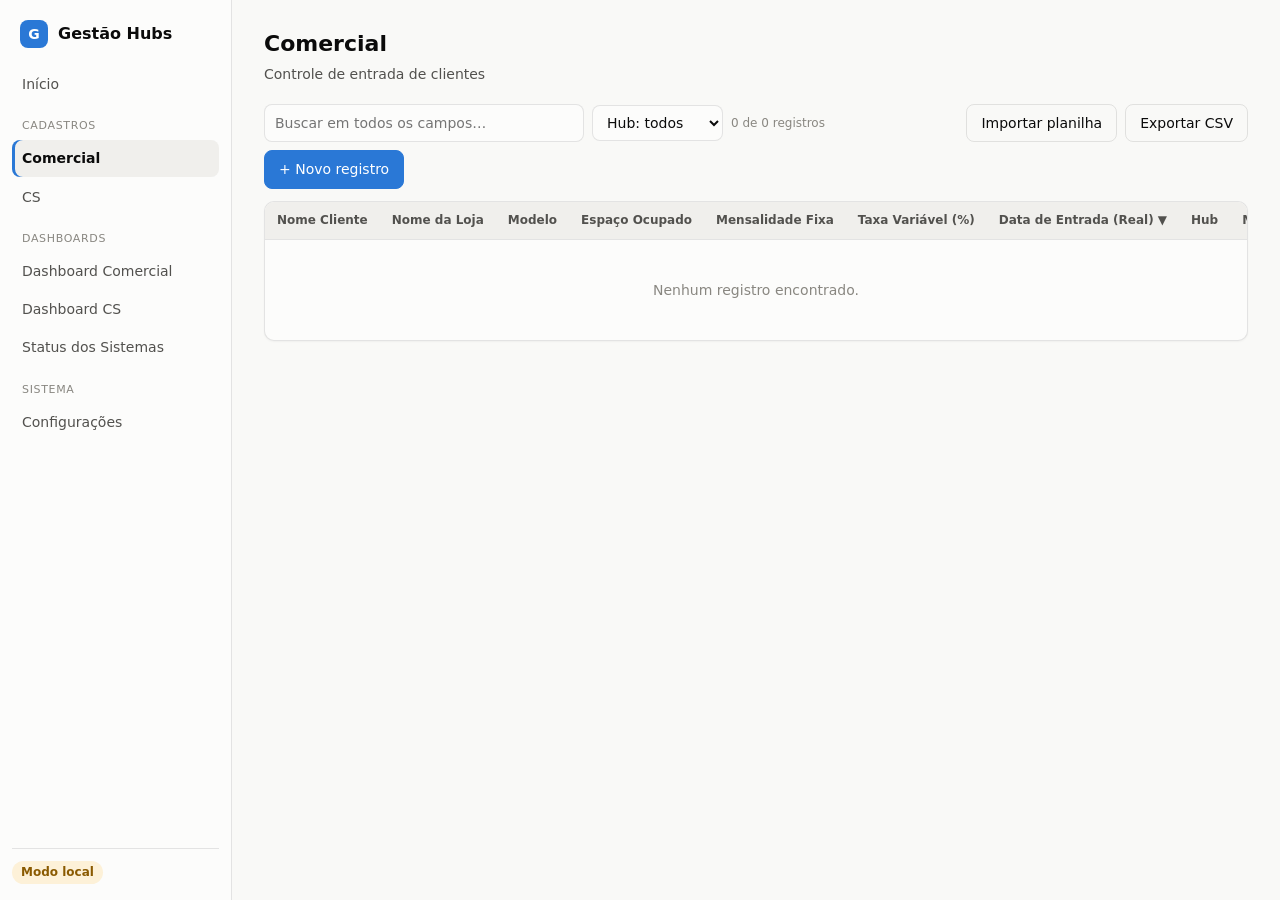
==== comercial.html @ 753dce30 "Add files via upload" ====
<!doctype html>
<html lang="pt-BR">
<head>
  <meta charset="utf-8">
  <meta name="viewport" content="width=device-width, initial-scale=1">
  <title>Comercial · Gestão Hubs</title>
  <link rel="icon" href="data:image/svg+xml,<svg xmlns='http://www.w3.org/2000/svg' viewBox='0 0 32 32'><rect width='32' height='32' rx='8' fill='%232a78d6'/><text x='16' y='22' font-size='17' font-family='sans-serif' font-weight='700' fill='white' text-anchor='middle'>G</text></svg>">
  <link rel="stylesheet" href="style.css">
</head>
<body data-page="comercial">
  <main class="content">
    <header class="page-head">
      <div><h1>Comercial</h1><p>Controle de entrada de clientes</p></div>
    </header>
    <div id="crud"></div>
  </main>
  <script src="config.js"></script>
  <script src="store.js"></script>
  <script src="common.js"></script>
  <script src="schemas.js"></script>
  <script src="crud.js"></script>
  <script>
    CrudPage({ el: '#crud', table: 'comercial', fields: COMERCIAL_FIELDS, filterKey: 'hub', sortKey: 'data_entrada_real' });
  </script>
</body>
</html>
---- style.css ----
:root {
  color-scheme: light;
  --bg: #f9f9f7;
  --surface: #fcfcfb;
  --surface-2: #f0efec;
  --border: rgba(11, 11, 11, .10);
  --grid: #e1e0d9;
  --axis: #c3c2b7;
  --text: #0b0b0b;
  --text-2: #52514e;
  --muted: #898781;
  --primary: #2a78d6;
  --primary-ink: #fff;
  --series-1: #2a78d6;
  --series-2: #eb6834;
  --series-3: #1baf7a;
  --series-4: #eda100;
  --good: #0ca30c;
  --good-text: #006300;
  --good-bg: #e4f4e4;
  --warning: #fab219;
  --warning-text: #8a5a00;
  --warning-bg: #fdf1d8;
  --critical: #d03b3b;
  --critical-text: #b42c2c;
  --critical-bg: #fbe6e6;
  --radius: 10px;
  --shadow: 0 1px 2px rgba(0, 0, 0, .04);
  font-family: system-ui, -apple-system, "Segoe UI", sans-serif;
}
@media (prefers-color-scheme: dark) {
  :root:not([data-theme="light"]) {
    color-scheme: dark;
    --bg: #0d0d0d;
    --surface: #1a1a19;
    --surface-2: #232321;
    --border: rgba(255, 255, 255, .10);
    --grid: #2c2c2a;
    --axis: #383835;
    --text: #ffffff;
    --text-2: #c3c2b7;
    --primary: #3987e5;
    --series-1: #3987e5;
    --series-2: #d95926;
    --series-3: #199e70;
    --series-4: #c98500;
    --good-text: #0ca30c;
    --good-bg: #13301a;
    --warning-text: #fab219;
    --warning-bg: #3a2e10;
    --critical-text: #f07070;
    --critical-bg: #3a1717;
  }
}
:root[data-theme="dark"] {
  color-scheme: dark;
  --bg: #0d0d0d; --surface: #1a1a19; --surface-2: #232321; --border: rgba(255, 255, 255, .10);
  --grid: #2c2c2a; --axis: #383835; --text: #ffffff; --text-2: #c3c2b7; --primary: #3987e5;
  --series-1: #3987e5; --series-2: #d95926; --series-3: #199e70; --series-4: #c98500;
  --good-text: #0ca30c; --good-bg: #13301a; --warning-text: #fab219; --warning-bg: #3a2e10;
  --critical-text: #f07070; --critical-bg: #3a1717;
}

* { box-sizing: border-box; }
html, body { margin: 0; }
body {
  background: var(--bg);
  color: var(--text);
  font-size: 14px;
  line-height: 1.45;
  padding-left: 232px;
}
a { color: var(--primary); }
h1 { font-size: 22px; margin: 0; }
h2 { font-size: 16px; margin: 0; }
h3 { font-size: 14px; margin: 0 0 12px; color: var(--text-2); font-weight: 600; }
.muted { color: var(--muted); }
.small { font-size: 12px; }
.mono { font-family: ui-monospace, Menlo, monospace; font-size: 12px; }
.hidden { display: none !important; }
.spacer { flex: 1; }
.row { display: flex; gap: 8px; align-items: center; flex-wrap: wrap; margin: 10px 0; }

/* ---------- layout ---------- */
.sidebar {
  position: fixed; inset: 0 auto 0 0; width: 232px;
  background: var(--surface); border-right: 1px solid var(--border);
  display: flex; flex-direction: column; padding: 16px 12px; z-index: 20;
}
.brand { display: flex; align-items: center; gap: 10px; font-weight: 700; font-size: 16px; padding: 4px 8px 18px; }
.brand-mark {
  width: 28px; height: 28px; border-radius: 8px; background: var(--primary); color: var(--primary-ink);
  display: grid; place-items: center; font-size: 14px;
}
.sidebar nav { display: flex; flex-direction: column; gap: 2px; flex: 1; overflow: auto; }
.nav-group { font-size: 11px; text-transform: uppercase; letter-spacing: .06em; color: var(--muted); padding: 14px 10px 4px; }
.sidebar nav a { color: var(--text-2); text-decoration: none; padding: 8px 10px; border-radius: 8px; }
.sidebar nav a:hover { background: var(--surface-2); color: var(--text); }
.sidebar nav a.active { background: var(--surface-2); color: var(--text); font-weight: 600; box-shadow: inset 3px 0 0 var(--primary); }
.side-foot { border-top: 1px solid var(--border); padding-top: 12px; display: flex; flex-direction: column; gap: 8px; align-items: flex-start; }
.topbar { display: none; }

main.content { padding: 28px 32px 48px; max-width: 1400px; }
.page-head { display: flex; align-items: flex-end; gap: 16px; flex-wrap: wrap; margin-bottom: 20px; }
.page-head p { margin: 4px 0 0; color: var(--text-2); }

@media (max-width: 860px) {
  body { padding-left: 0; }
  .topbar {
    display: flex; align-items: center; gap: 10px; position: sticky; top: 0; z-index: 15;
    background: var(--surface); border-bottom: 1px solid var(--border); padding: 8px 16px; font-weight: 700;
  }
  .sidebar { transform: translateX(-100%); transition: transform .2s; box-shadow: 0 0 30px rgba(0, 0, 0, .2); }
  body.menu-open .sidebar { transform: none; }
  main.content { padding: 20px 16px 40px; }
}

/* ---------- componentes ---------- */
.card { background: var(--surface); border: 1px solid var(--border); border-radius: var(--radius); box-shadow: var(--shadow); padding: 16px; }
.btn {
  border: 1px solid var(--border); background: var(--surface); color: var(--text);
  padding: 8px 14px; border-radius: 8px; font: inherit; font-weight: 500; cursor: pointer; white-space: nowrap;
}
.btn:hover { background: var(--surface-2); }
.btn:disabled { opacity: .6; cursor: wait; }
.btn.primary { background: var(--primary); border-color: var(--primary); color: var(--primary-ink); }
.btn.primary:hover { filter: brightness(1.08); }
.btn.ghost { background: transparent; }
.btn.danger { color: var(--critical-text); }
.btn.small { padding: 4px 10px; font-size: 12px; }
.btn.left { margin-right: auto; }
.icon-btn { border: 0; background: none; color: inherit; font-size: 20px; cursor: pointer; padding: 2px 8px; border-radius: 6px; }
.icon-btn:hover { background: var(--surface-2); }

.input {
  width: 100%; border: 1px solid var(--border); background: var(--surface); color: var(--text);
  border-radius: 8px; padding: 8px 10px; font: inherit;
}
.input:focus { outline: 2px solid var(--primary); outline-offset: -1px; }
.input[readonly] { background: var(--surface-2); color: var(--text-2); }
textarea.input { resize: vertical; }

.badge { display: inline-flex; align-items: center; gap: 6px; font-size: 12px; font-weight: 600; padding: 3px 9px; border-radius: 99px; }
.badge.warn { background: var(--warning-bg); color: var(--warning-text); }
.badge.ok { background: var(--good-bg); color: var(--good-text); }
.badge.down { background: var(--critical-bg); color: var(--critical-text); }
.badge.neutral { background: var(--surface-2); color: var(--text-2); }

/* ---------- toolbar / tabela ---------- */
.toolbar { display: flex; gap: 8px; align-items: center; flex-wrap: wrap; margin-bottom: 12px; }
.toolbar .search { max-width: 320px; }
.toolbar .filter { width: auto; }
.table-card { padding: 0; overflow: hidden; }
.table-wrap { overflow-x: auto; }
table.data { width: 100%; border-collapse: collapse; }
table.data th, table.data td { padding: 10px 12px; text-align: left; border-bottom: 1px solid var(--border); white-space: nowrap; }
table.data th { font-size: 12px; color: var(--text-2); font-weight: 600; background: var(--surface-2); cursor: pointer; user-select: none; position: sticky; top: 0; }
table.data td.num, table.data th.num { text-align: right; font-variant-numeric: tabular-nums; }
table.data tbody tr { cursor: pointer; }
table.data tbody tr:hover { background: var(--surface-2); }
table.data tbody tr:last-child td { border-bottom: 0; }
table.static tbody tr { cursor: default; }
.empty { padding: 40px; text-align: center; color: var(--muted); }

/* ---------- modal / formulário ---------- */
dialog.modal {
  border: 1px solid var(--border); border-radius: 14px; padding: 0; width: min(560px, calc(100vw - 32px));
  background: var(--surface); color: var(--text); box-shadow: 0 20px 60px rgba(0, 0, 0, .25);
}
dialog.modal.wide { width: min(920px, calc(100vw - 32px)); }
dialog::backdrop { background: rgba(0, 0, 0, .4); }
.modal-head, .modal-foot { display: flex; align-items: center; gap: 8px; padding: 14px 20px; }
.modal-head { justify-content: space-between; border-bottom: 1px solid var(--border); }
.modal-foot { justify-content: flex-end; border-top: 1px solid var(--border); }
.modal-body { padding: 20px; max-height: calc(100vh - 200px); overflow: auto; }
.modal-body p:first-child { margin-top: 0; }
.form-grid { display: grid; grid-template-columns: repeat(auto-fill, minmax(240px, 1fr)); gap: 14px 16px; }
.field { display: flex; flex-direction: column; gap: 5px; font-size: 13px; }
.field > span { font-weight: 600; color: var(--text-2); }
.field.wide { grid-column: 1 / -1; }
.affix { display: flex; align-items: center; border: 1px solid var(--border); border-radius: 8px; background: var(--surface); }
.affix:focus-within { outline: 2px solid var(--primary); outline-offset: -1px; }
.affix .input { border: 0; outline: none; }
.affix span { padding: 0 10px; color: var(--muted); font-size: 12px; }

#toasts { position: fixed; bottom: 16px; right: 16px; display: flex; flex-direction: column; gap: 8px; z-index: 1000; }
.toast { background: var(--text); color: var(--bg); padding: 10px 14px; border-radius: 8px; max-width: 380px; box-shadow: 0 6px 20px rgba(0, 0, 0, .2); }
.toast.error { background: var(--critical); color: #fff; }
.toast.ok { background: var(--good-text); color: #fff; }

/* ---------- dashboards ---------- */
.filters { display: flex; gap: 8px; flex-wrap: wrap; align-items: center; margin-bottom: 16px; }
.filters .input { width: auto; }
.kpis { display: grid; grid-template-columns: repeat(auto-fill, minmax(200px, 1fr)); gap: 12px; margin-bottom: 16px; }
.kpi .label { font-size: 12px; color: var(--text-2); }
.kpi .value { font-size: 26px; font-weight: 700; margin-top: 4px; }
.kpi .sub { font-size: 12px; color: var(--muted); margin-top: 2px; }
.charts { display: grid; grid-template-columns: repeat(auto-fit, minmax(420px, 1fr)); gap: 12px; margin-bottom: 16px; }
.chart-box { position: relative; height: 260px; }
@media (max-width: 520px) { .charts { grid-template-columns: 1fr; } .kpi .value { font-size: 22px; } }

/* ---------- status dos sistemas ---------- */
.overall { display: flex; align-items: center; gap: 12px; padding: 16px 20px; margin-bottom: 16px; font-weight: 600; font-size: 15px; }
.overall.ok { background: var(--good-bg); color: var(--good-text); border-color: transparent; }
.overall.down { background: var(--critical-bg); color: var(--critical-text); border-color: transparent; }
.overall.unknown { background: var(--warning-bg); color: var(--warning-text); border-color: transparent; }
.svc-group { margin: 22px 0 10px; }
.services { display: grid; grid-template-columns: repeat(auto-fill, minmax(260px, 1fr)); gap: 12px; }
.svc { display: flex; flex-direction: column; gap: 10px; border-top: 4px solid var(--axis); }
.svc.ok { border-top-color: var(--good); }
.svc.down { border-top-color: var(--critical); }
.svc.unknown { border-top-color: var(--warning); }
.svc-head { display: flex; justify-content: space-between; align-items: center; gap: 8px; }
.svc-name { font-weight: 700; font-size: 15px; }
.svc-status { font-size: 22px; font-weight: 700; display: flex; align-items: center; gap: 8px; }
.svc.ok .svc-status { color: var(--good-text); }
.svc.down .svc-status { color: var(--critical-text); }
.svc.unknown .svc-status { color: var(--warning-text); }
.svc-meta { font-size: 12px; color: var(--text-2); display: grid; gap: 2px; }
.svc-actions { display: flex; gap: 6px; flex-wrap: wrap; margin-top: auto; }
.dot { width: 10px; height: 10px; border-radius: 50%; background: currentColor; display: inline-block; }
.svc.ok .dot { animation: pulse 2s infinite; }
@keyframes pulse { 0%, 100% { opacity: 1; } 50% { opacity: .35; } }

/* ---------- início / login / config ---------- */
.home-grid { display: grid; grid-template-columns: repeat(auto-fill, minmax(240px, 1fr)); gap: 12px; }
.home-card { text-decoration: none; color: inherit; display: flex; flex-direction: column; gap: 6px; transition: border-color .15s; }
.home-card:hover { border-color: var(--primary); }
.home-card strong { font-size: 15px; }
.home-card .value { font-size: 24px; font-weight: 700; margin-top: 6px; }
.login-wrap { min-height: 100vh; display: grid; place-items: center; padding: 16px; }
body[data-page="login"] { padding-left: 0; }
.login-card { width: min(380px, 100%); display: flex; flex-direction: column; gap: 14px; padding: 28px; }
.settings { display: grid; gap: 16px; max-width: 980px; }
.settings .card h2 { margin-bottom: 4px; }
.settings .card > p { margin-top: 0; color: var(--text-2); }
code { background: var(--surface-2); padding: 1px 5px; border-radius: 4px; font-size: 12px; }
pre { background: var(--surface-2); padding: 12px; border-radius: 8px; overflow: auto; font-size: 12px; }
.kpis > *, .charts > *, .services > *, .home-grid > * { min-width: 0; }
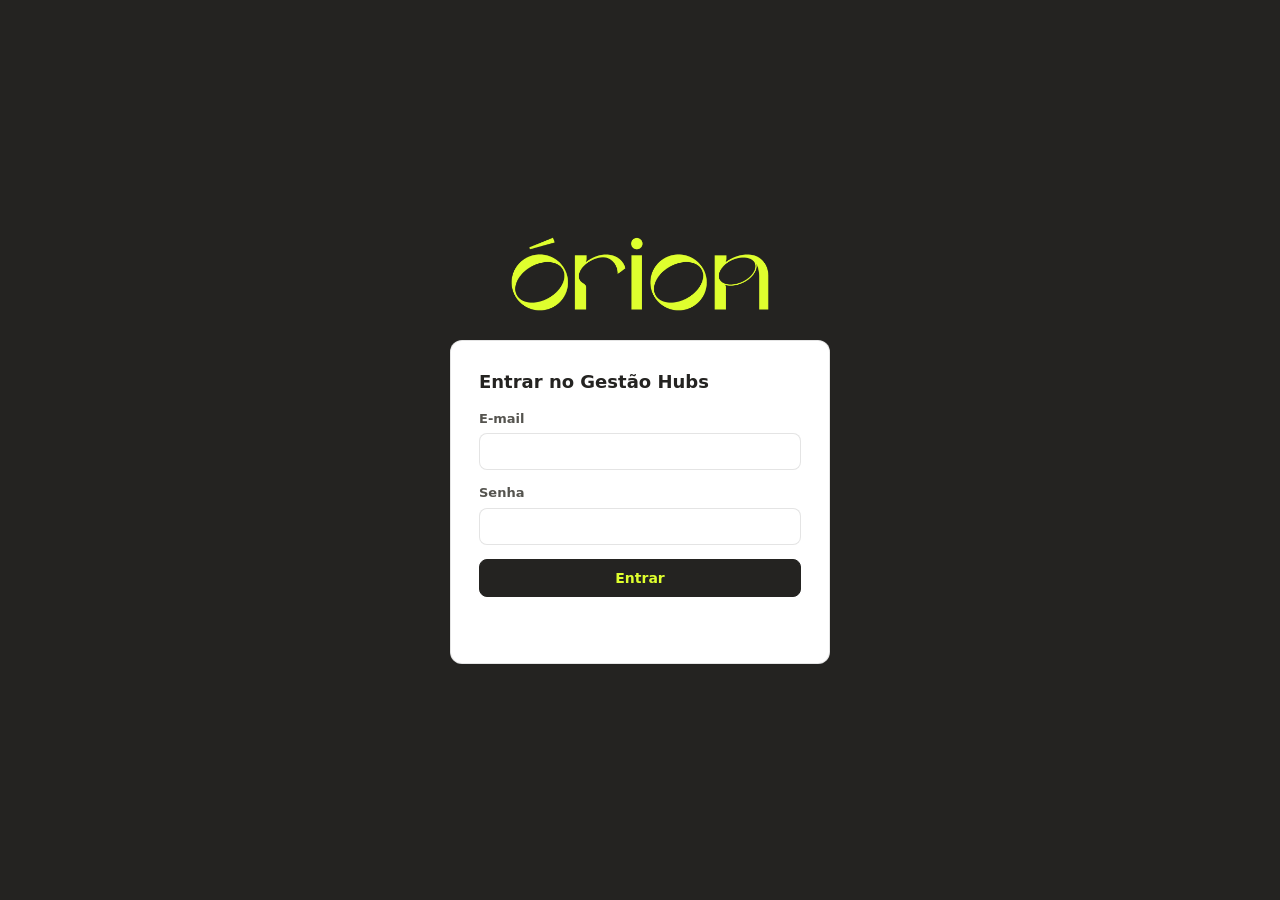
==== commit 8b56a8df: "Visual Órion e novo dashboard CS" ====
--- a/comercial.html
+++ b/comercial.html
@@ -3,8 +3,9 @@
 <head>
   <meta charset="utf-8">
   <meta name="viewport" content="width=device-width, initial-scale=1">
-  <title>Comercial · Gestão Hubs</title>
-  <link rel="icon" href="data:image/svg+xml,<svg xmlns='http://www.w3.org/2000/svg' viewBox='0 0 32 32'><rect width='32' height='32' rx='8' fill='%232a78d6'/><text x='16' y='22' font-size='17' font-family='sans-serif' font-weight='700' fill='white' text-anchor='middle'>G</text></svg>">
+  <meta name="theme-color" content="#242321">
+  <title>Comercial · Órion</title>
+  <link rel="icon" href="data:image/svg+xml,<svg xmlns='http://www.w3.org/2000/svg' viewBox='0 0 32 32'><rect width='32' height='32' rx='8' fill='%23242321'/><ellipse cx='16' cy='19' rx='8' ry='7' fill='none' stroke='%23dfff2e' stroke-width='3.5' transform='rotate(-25 16 19)'/><path d='M12 8 L21 4.5' stroke='%23dfff2e' stroke-width='2.5' stroke-linecap='round'/></svg>">
   <link rel="stylesheet" href="style.css">
 </head>
 <body data-page="comercial">
--- a/style.css
+++ b/style.css
@@ -1,16 +1,22 @@
 :root {
   color-scheme: light;
-  --bg: #f9f9f7;
-  --surface: #fcfcfb;
-  --surface-2: #f0efec;
-  --border: rgba(11, 11, 11, .10);
-  --grid: #e1e0d9;
+  /* cores da marca Órion */
+  --brand-lime: #dfff2e;
+  --brand-dark: #242321;
+
+  --bg: #f5f5f0;
+  --surface: #ffffff;
+  --surface-2: #efefe8;
+  --border: rgba(36, 35, 33, .12);
+  --grid: #e4e4dc;
   --axis: #c3c2b7;
-  --text: #0b0b0b;
-  --text-2: #52514e;
-  --muted: #898781;
-  --primary: #2a78d6;
-  --primary-ink: #fff;
+  --text: #242321;
+  --text-2: #55544f;
+  --muted: #86857e;
+  --primary: #5c6e00;          /* links, foco e destaques (limão escurecido p/ fundo claro) */
+  --btn-bg: var(--brand-dark); /* botão principal: grafite com texto limão */
+  --btn-ink: var(--brand-lime);
+  --chart-brand: #5c6e00;      /* gráficos de uma série */
   --series-1: #2a78d6;
   --series-2: #eb6834;
   --series-3: #1baf7a;
@@ -24,41 +30,34 @@
   --critical: #d03b3b;
   --critical-text: #b42c2c;
   --critical-bg: #fbe6e6;
-  --radius: 10px;
-  --shadow: 0 1px 2px rgba(0, 0, 0, .04);
+  --side-bg: var(--brand-dark);
+  --side-text: #c9c8c0;
+  --side-hover: #2f2e2b;
+  --radius: 12px;
+  --shadow: 0 1px 2px rgba(36, 35, 33, .05);
   font-family: system-ui, -apple-system, "Segoe UI", sans-serif;
 }
 @media (prefers-color-scheme: dark) {
   :root:not([data-theme="light"]) {
     color-scheme: dark;
-    --bg: #0d0d0d;
-    --surface: #1a1a19;
-    --surface-2: #232321;
-    --border: rgba(255, 255, 255, .10);
-    --grid: #2c2c2a;
-    --axis: #383835;
-    --text: #ffffff;
-    --text-2: #c3c2b7;
-    --primary: #3987e5;
-    --series-1: #3987e5;
-    --series-2: #d95926;
-    --series-3: #199e70;
-    --series-4: #c98500;
-    --good-text: #0ca30c;
-    --good-bg: #13301a;
-    --warning-text: #fab219;
-    --warning-bg: #3a2e10;
-    --critical-text: #f07070;
-    --critical-bg: #3a1717;
+    --bg: #1b1a19; --surface: #242321; --surface-2: #2e2d2a; --border: rgba(255, 255, 255, .09);
+    --grid: #33322f; --axis: #45443f; --text: #f4f4ee; --text-2: #c3c2b7; --muted: #8f8e86;
+    --primary: #dfff2e; --btn-bg: var(--brand-lime); --btn-ink: var(--brand-dark); --chart-brand: #dfff2e;
+    --series-1: #3987e5; --series-2: #d95926; --series-3: #199e70; --series-4: #c98500;
+    --good-text: #0ca30c; --good-bg: #16301b; --warning-text: #fab219; --warning-bg: #3a2e10;
+    --critical-text: #f07070; --critical-bg: #3a1717;
+    --side-bg: #141413; --side-hover: #262523;
   }
 }
 :root[data-theme="dark"] {
   color-scheme: dark;
-  --bg: #0d0d0d; --surface: #1a1a19; --surface-2: #232321; --border: rgba(255, 255, 255, .10);
-  --grid: #2c2c2a; --axis: #383835; --text: #ffffff; --text-2: #c3c2b7; --primary: #3987e5;
+  --bg: #1b1a19; --surface: #242321; --surface-2: #2e2d2a; --border: rgba(255, 255, 255, .09);
+  --grid: #33322f; --axis: #45443f; --text: #f4f4ee; --text-2: #c3c2b7; --muted: #8f8e86;
+  --primary: #dfff2e; --btn-bg: var(--brand-lime); --btn-ink: var(--brand-dark); --chart-brand: #dfff2e;
   --series-1: #3987e5; --series-2: #d95926; --series-3: #199e70; --series-4: #c98500;
-  --good-text: #0ca30c; --good-bg: #13301a; --warning-text: #fab219; --warning-bg: #3a2e10;
+  --good-text: #0ca30c; --good-bg: #16301b; --warning-text: #fab219; --warning-bg: #3a2e10;
   --critical-text: #f07070; --critical-bg: #3a1717;
+  --side-bg: #141413; --side-hover: #262523;
 }
 
 * { box-sizing: border-box; }
@@ -68,10 +67,10 @@
   color: var(--text);
   font-size: 14px;
   line-height: 1.45;
-  padding-left: 232px;
+  padding-left: 240px;
 }
 a { color: var(--primary); }
-h1 { font-size: 22px; margin: 0; }
+h1 { font-size: 24px; margin: 0; letter-spacing: -.01em; }
 h2 { font-size: 16px; margin: 0; }
 h3 { font-size: 14px; margin: 0 0 12px; color: var(--text-2); font-weight: 600; }
 .muted { color: var(--muted); }
@@ -81,36 +80,39 @@
 .spacer { flex: 1; }
 .row { display: flex; gap: 8px; align-items: center; flex-wrap: wrap; margin: 10px 0; }
 
-/* ---------- layout ---------- */
+/* ---------- layout (menu lateral sempre grafite, com a logo) ---------- */
 .sidebar {
-  position: fixed; inset: 0 auto 0 0; width: 232px;
-  background: var(--surface); border-right: 1px solid var(--border);
-  display: flex; flex-direction: column; padding: 16px 12px; z-index: 20;
-}
-.brand { display: flex; align-items: center; gap: 10px; font-weight: 700; font-size: 16px; padding: 4px 8px 18px; }
-.brand-mark {
-  width: 28px; height: 28px; border-radius: 8px; background: var(--primary); color: var(--primary-ink);
-  display: grid; place-items: center; font-size: 14px;
-}
+  position: fixed; inset: 0 auto 0 0; width: 240px;
+  background: var(--side-bg); color: var(--side-text); border-right: 1px solid rgba(255, 255, 255, .06);
+  display: flex; flex-direction: column; padding: 22px 14px 16px; z-index: 20;
+}
+.brand { display: flex; flex-direction: column; align-items: flex-start; gap: 6px; padding: 0 10px 20px; }
+.brand-logo { height: 34px; width: auto; display: block; }
+.brand-sub { font-size: 11px; letter-spacing: .14em; text-transform: uppercase; color: var(--side-text); opacity: .75; }
 .sidebar nav { display: flex; flex-direction: column; gap: 2px; flex: 1; overflow: auto; }
-.nav-group { font-size: 11px; text-transform: uppercase; letter-spacing: .06em; color: var(--muted); padding: 14px 10px 4px; }
-.sidebar nav a { color: var(--text-2); text-decoration: none; padding: 8px 10px; border-radius: 8px; }
-.sidebar nav a:hover { background: var(--surface-2); color: var(--text); }
-.sidebar nav a.active { background: var(--surface-2); color: var(--text); font-weight: 600; box-shadow: inset 3px 0 0 var(--primary); }
-.side-foot { border-top: 1px solid var(--border); padding-top: 12px; display: flex; flex-direction: column; gap: 8px; align-items: flex-start; }
+.nav-group { font-size: 11px; text-transform: uppercase; letter-spacing: .08em; color: #86857e; padding: 16px 10px 4px; }
+.sidebar nav a { color: var(--side-text); text-decoration: none; padding: 9px 12px; border-radius: 8px; transition: background .15s, color .15s; }
+.sidebar nav a:hover { background: var(--side-hover); color: #fff; }
+.sidebar nav a.active { background: var(--side-hover); color: var(--brand-lime); font-weight: 600; box-shadow: inset 3px 0 0 var(--brand-lime); }
+.side-foot { border-top: 1px solid rgba(255, 255, 255, .08); padding-top: 12px; display: flex; flex-direction: column; gap: 8px; align-items: flex-start; }
+.side-foot .muted { color: #a3a29a; }
+.side-foot .btn { color: var(--side-text); border-color: rgba(255, 255, 255, .15); }
+.side-foot .btn:hover { background: var(--side-hover); color: #fff; }
 .topbar { display: none; }
 
-main.content { padding: 28px 32px 48px; max-width: 1400px; }
-.page-head { display: flex; align-items: flex-end; gap: 16px; flex-wrap: wrap; margin-bottom: 20px; }
-.page-head p { margin: 4px 0 0; color: var(--text-2); }
+main.content { padding: 30px 36px 48px; max-width: 1400px; }
+.page-head { display: flex; align-items: flex-end; gap: 16px; flex-wrap: wrap; margin-bottom: 22px; }
+.page-head h1::after { content: ""; display: block; width: 32px; height: 4px; border-radius: 2px; background: var(--brand-lime); margin-top: 8px; }
+.page-head p { margin: 6px 0 0; color: var(--text-2); }
 
 @media (max-width: 860px) {
   body { padding-left: 0; }
   .topbar {
-    display: flex; align-items: center; gap: 10px; position: sticky; top: 0; z-index: 15;
-    background: var(--surface); border-bottom: 1px solid var(--border); padding: 8px 16px; font-weight: 700;
+    display: flex; align-items: center; gap: 12px; position: sticky; top: 0; z-index: 15;
+    background: var(--brand-dark); color: #fff; padding: 10px 16px;
   }
-  .sidebar { transform: translateX(-100%); transition: transform .2s; box-shadow: 0 0 30px rgba(0, 0, 0, .2); }
+  .topbar .brand-logo { height: 22px; }
+  .sidebar { transform: translateX(-100%); transition: transform .2s; box-shadow: 0 0 30px rgba(0, 0, 0, .3); }
   body.menu-open .sidebar { transform: none; }
   main.content { padding: 20px 16px 40px; }
 }
@@ -123,7 +125,7 @@
 }
 .btn:hover { background: var(--surface-2); }
 .btn:disabled { opacity: .6; cursor: wait; }
-.btn.primary { background: var(--primary); border-color: var(--primary); color: var(--primary-ink); }
+.btn.primary { background: var(--btn-bg); border-color: var(--btn-bg); color: var(--btn-ink); font-weight: 600; }
 .btn.primary:hover { filter: brightness(1.08); }
 .btn.ghost { background: transparent; }
 .btn.danger { color: var(--critical-text); }
@@ -186,7 +188,7 @@
 #toasts { position: fixed; bottom: 16px; right: 16px; display: flex; flex-direction: column; gap: 8px; z-index: 1000; }
 .toast { background: var(--text); color: var(--bg); padding: 10px 14px; border-radius: 8px; max-width: 380px; box-shadow: 0 6px 20px rgba(0, 0, 0, .2); }
 .toast.error { background: var(--critical); color: #fff; }
-.toast.ok { background: var(--good-text); color: #fff; }
+.toast.ok { background: var(--brand-dark); color: var(--brand-lime); }
 
 /* ---------- dashboards ---------- */
 .filters { display: flex; gap: 8px; flex-wrap: wrap; align-items: center; margin-bottom: 16px; }
@@ -228,12 +230,23 @@
 .home-card:hover { border-color: var(--primary); }
 .home-card strong { font-size: 15px; }
 .home-card .value { font-size: 24px; font-weight: 700; margin-top: 6px; }
-.login-wrap { min-height: 100vh; display: grid; place-items: center; padding: 16px; }
-body[data-page="login"] { padding-left: 0; }
+.login-wrap { min-height: 100vh; display: grid; place-items: center; align-content: center; gap: 28px; padding: 16px; }
+body[data-page="login"] { padding-left: 0; background: var(--brand-dark); }
+.login-logo { width: min(260px, 70vw); height: auto; }
 .login-card { width: min(380px, 100%); display: flex; flex-direction: column; gap: 14px; padding: 28px; }
+.login-card h2 { font-size: 18px; }
 .settings { display: grid; gap: 16px; max-width: 980px; }
 .settings .card h2 { margin-bottom: 4px; }
 .settings .card > p { margin-top: 0; color: var(--text-2); }
 code { background: var(--surface-2); padding: 1px 5px; border-radius: 4px; font-size: 12px; }
 pre { background: var(--surface-2); padding: 12px; border-radius: 8px; overflow: auto; font-size: 12px; }
 .kpis > *, .charts > *, .services > *, .home-grid > * { min-width: 0; }
+a.brand { text-decoration: none; }
+
+/* seções do dashboard */
+.section-head { display: flex; align-items: center; gap: 10px; flex-wrap: wrap; margin: 30px 0 12px; padding-top: 22px; border-top: 1px solid var(--border); }
+.section-head h2 { font-size: 18px; }
+.section-head .muted { margin-left: auto; }
+.note { margin: -6px 0 0; }
+.kpi .sub a { color: var(--primary); }
+.table-card + .section-head { margin-top: 34px; }
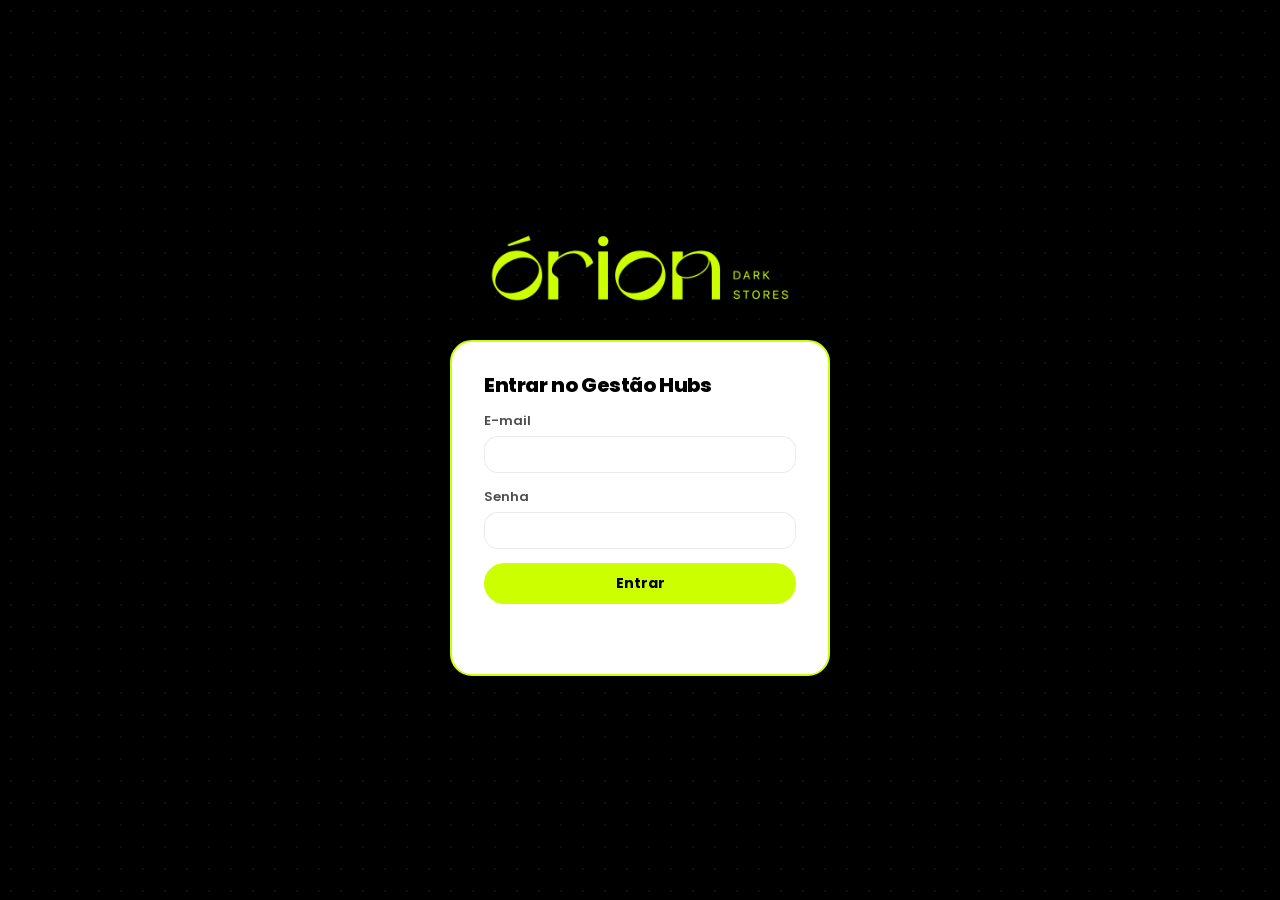
==== commit 6a26113f: "Mudanças Design pt2" ====
--- a/comercial.html
+++ b/comercial.html
@@ -3,9 +3,9 @@
 <head>
   <meta charset="utf-8">
   <meta name="viewport" content="width=device-width, initial-scale=1">
-  <meta name="theme-color" content="#242321">
+  <meta name="theme-color" content="#000000">
   <title>Comercial · Órion</title>
-  <link rel="icon" href="data:image/svg+xml,<svg xmlns='http://www.w3.org/2000/svg' viewBox='0 0 32 32'><rect width='32' height='32' rx='8' fill='%23242321'/><ellipse cx='16' cy='19' rx='8' ry='7' fill='none' stroke='%23dfff2e' stroke-width='3.5' transform='rotate(-25 16 19)'/><path d='M12 8 L21 4.5' stroke='%23dfff2e' stroke-width='2.5' stroke-linecap='round'/></svg>">
+  <link rel="icon" href="data:image/svg+xml,<svg xmlns='http://www.w3.org/2000/svg' viewBox='0 0 32 32'><rect width='32' height='32' rx='8' fill='%23000000'/><ellipse cx='16' cy='19' rx='8' ry='7' fill='none' stroke='%23CCFF00' stroke-width='3.5' transform='rotate(-25 16 19)'/><path d='M12 8 L21 4.5' stroke='%23CCFF00' stroke-width='2.5' stroke-linecap='round'/></svg>">
   <link rel="stylesheet" href="style.css">
 </head>
 <body data-page="comercial">
--- a/style.css
+++ b/style.css
@@ -1,26 +1,38 @@
+@import url('https://fonts.googleapis.com/css2?family=Poppins:wght@400;500;600;700;800&display=swap');
+
+/* Identidade Órion (Órion Design System): limão é o protagonista,
+   preto e areia são as bases, lilás é o único acento secundário. */
 :root {
   color-scheme: light;
-  /* cores da marca Órion */
-  --brand-lime: #dfff2e;
-  --brand-dark: #242321;
-
-  --bg: #f5f5f0;
-  --surface: #ffffff;
-  --surface-2: #efefe8;
-  --border: rgba(36, 35, 33, .12);
-  --grid: #e4e4dc;
-  --axis: #c3c2b7;
-  --text: #242321;
-  --text-2: #55544f;
-  --muted: #86857e;
-  --primary: #5c6e00;          /* links, foco e destaques (limão escurecido p/ fundo claro) */
-  --btn-bg: var(--brand-dark); /* botão principal: grafite com texto limão */
-  --btn-ink: var(--brand-lime);
-  --chart-brand: #5c6e00;      /* gráficos de uma série */
-  --series-1: #2a78d6;
-  --series-2: #eb6834;
-  --series-3: #1baf7a;
-  --series-4: #eda100;
+  --orion-lime: #ccff00;
+  --orion-black: #000000;
+  --orion-white: #ffffff;
+  --orion-sand: #f0efeb;
+  --orion-lilac: #c9b8e8;
+  --lime-600: #b8e600;
+  --lime-900: #5c7300;          /* limão legível sobre fundo claro */
+  --lilac-100: #efe9f8;
+  --lilac-600: #a88fd6;
+
+  --bg: var(--orion-sand);
+  --surface: var(--orion-white);
+  --surface-2: #e6e5e0;
+  --border: rgba(0, 0, 0, .08);
+  --grid: #e6e5e0;
+  --axis: #b3b3b3;
+  --text: #000000;
+  --text-2: #4d4d4d;
+  --muted: #808080;
+  --primary: var(--lime-900);   /* links e destaques sobre claro */
+  --accent-2: var(--lilac-600); /* acento secundário: bordas, marcadores */
+  --focus: var(--lilac-600);
+  --btn-bg: var(--orion-lime);  /* botão principal: limão com texto preto, sempre */
+  --btn-ink: var(--orion-black);
+  --chart-brand: #5c7300;
+  --series-1: #5c7300;
+  --series-2: #8a6cc4;
+  --series-3: #2a78d6;
+  --series-4: #eb6834;
   --good: #0ca30c;
   --good-text: #006300;
   --good-bg: #e4f4e4;
@@ -30,34 +42,37 @@
   --critical: #d03b3b;
   --critical-text: #b42c2c;
   --critical-bg: #fbe6e6;
-  --side-bg: var(--brand-dark);
-  --side-text: #c9c8c0;
-  --side-hover: #2f2e2b;
-  --radius: 12px;
-  --shadow: 0 1px 2px rgba(36, 35, 33, .05);
-  font-family: system-ui, -apple-system, "Segoe UI", sans-serif;
+  --side-bg: var(--orion-black);
+  --side-text: #b3b3b3;
+  --side-hover: #1f1f1f;
+  --radius: 22px;
+  --radius-sm: 14px;
+  --shadow: 0 2px 8px rgba(0, 0, 0, .06);
+  --ease-out: cubic-bezier(.22, 1, .36, 1);
+  --texture-dots: radial-gradient(rgba(255, 255, 255, .05) 1.4px, transparent 1.4px);
+  font-family: 'Poppins', system-ui, -apple-system, "Segoe UI", sans-serif;
 }
 @media (prefers-color-scheme: dark) {
   :root:not([data-theme="light"]) {
     color-scheme: dark;
-    --bg: #1b1a19; --surface: #242321; --surface-2: #2e2d2a; --border: rgba(255, 255, 255, .09);
-    --grid: #33322f; --axis: #45443f; --text: #f4f4ee; --text-2: #c3c2b7; --muted: #8f8e86;
-    --primary: #dfff2e; --btn-bg: var(--brand-lime); --btn-ink: var(--brand-dark); --chart-brand: #dfff2e;
-    --series-1: #3987e5; --series-2: #d95926; --series-3: #199e70; --series-4: #c98500;
-    --good-text: #0ca30c; --good-bg: #16301b; --warning-text: #fab219; --warning-bg: #3a2e10;
-    --critical-text: #f07070; --critical-bg: #3a1717;
-    --side-bg: #141413; --side-hover: #262523;
+    --bg: #000000; --surface: #141414; --surface-2: #1f1f1f; --border: rgba(255, 255, 255, .1);
+    --grid: #2e2e2e; --axis: #4d4d4d; --text: #ffffff; --text-2: #b3b3b3; --muted: #808080;
+    --primary: var(--orion-lime); --chart-brand: #ccff00;
+    --series-1: #ccff00; --series-2: #c9b8e8; --series-3: #3987e5; --series-4: #d95926;
+    --good-text: #3fcf3f; --good-bg: #12291a; --warning-text: #fab219; --warning-bg: #33280c;
+    --critical-text: #f07070; --critical-bg: #351414;
+    --side-bg: #000000; --side-hover: #1f1f1f;
   }
 }
 :root[data-theme="dark"] {
   color-scheme: dark;
-  --bg: #1b1a19; --surface: #242321; --surface-2: #2e2d2a; --border: rgba(255, 255, 255, .09);
-  --grid: #33322f; --axis: #45443f; --text: #f4f4ee; --text-2: #c3c2b7; --muted: #8f8e86;
-  --primary: #dfff2e; --btn-bg: var(--brand-lime); --btn-ink: var(--brand-dark); --chart-brand: #dfff2e;
-  --series-1: #3987e5; --series-2: #d95926; --series-3: #199e70; --series-4: #c98500;
-  --good-text: #0ca30c; --good-bg: #16301b; --warning-text: #fab219; --warning-bg: #3a2e10;
-  --critical-text: #f07070; --critical-bg: #3a1717;
-  --side-bg: #141413; --side-hover: #262523;
+  --bg: #000000; --surface: #141414; --surface-2: #1f1f1f; --border: rgba(255, 255, 255, .1);
+  --grid: #2e2e2e; --axis: #4d4d4d; --text: #ffffff; --text-2: #b3b3b3; --muted: #808080;
+  --primary: var(--orion-lime); --chart-brand: #ccff00;
+  --series-1: #ccff00; --series-2: #c9b8e8; --series-3: #3987e5; --series-4: #d95926;
+  --good-text: #3fcf3f; --good-bg: #12291a; --warning-text: #fab219; --warning-bg: #33280c;
+  --critical-text: #f07070; --critical-bg: #351414;
+  --side-bg: #000000; --side-hover: #1f1f1f;
 }
 
 * { box-sizing: border-box; }
@@ -66,11 +81,13 @@
   background: var(--bg);
   color: var(--text);
   font-size: 14px;
-  line-height: 1.45;
+  line-height: 1.5;
   padding-left: 240px;
+  -webkit-font-smoothing: antialiased;
 }
 a { color: var(--primary); }
-h1 { font-size: 24px; margin: 0; letter-spacing: -.01em; }
+h1, h2 { font-weight: 800; letter-spacing: -.02em; line-height: 1.15; }
+h1 { font-size: 26px; margin: 0; }
 h2 { font-size: 16px; margin: 0; }
 h3 { font-size: 14px; margin: 0 0 12px; color: var(--text-2); font-weight: 600; }
 .muted { color: var(--muted); }
@@ -83,37 +100,38 @@
 /* ---------- layout (menu lateral sempre grafite, com a logo) ---------- */
 .sidebar {
   position: fixed; inset: 0 auto 0 0; width: 240px;
-  background: var(--side-bg); color: var(--side-text); border-right: 1px solid rgba(255, 255, 255, .06);
+  background: var(--side-bg) var(--texture-dots); background-size: 22px 22px;
+  color: var(--side-text); border-right: 1px solid rgba(255, 255, 255, .06);
   display: flex; flex-direction: column; padding: 22px 14px 16px; z-index: 20;
 }
 .brand { display: flex; flex-direction: column; align-items: flex-start; gap: 6px; padding: 0 10px 20px; }
-.brand-logo { height: 34px; width: auto; display: block; }
-.brand-sub { font-size: 11px; letter-spacing: .14em; text-transform: uppercase; color: var(--side-text); opacity: .75; }
+.brand-logo { height: 40px; margin-left: -6px; width: auto; display: block; }
+.brand-sub { font-size: 11px; font-weight: 600; letter-spacing: .14em; text-transform: uppercase; color: var(--orion-lilac); }
 .sidebar nav { display: flex; flex-direction: column; gap: 2px; flex: 1; overflow: auto; }
-.nav-group { font-size: 11px; text-transform: uppercase; letter-spacing: .08em; color: #86857e; padding: 16px 10px 4px; }
-.sidebar nav a { color: var(--side-text); text-decoration: none; padding: 9px 12px; border-radius: 8px; transition: background .15s, color .15s; }
+.nav-group { font-size: 11px; font-weight: 600; text-transform: uppercase; letter-spacing: .14em; color: #808080; padding: 16px 10px 4px; }
+.sidebar nav a { color: var(--side-text); text-decoration: none; padding: 9px 14px; border-radius: 999px; font-weight: 500; transition: background .15s, color .15s; }
 .sidebar nav a:hover { background: var(--side-hover); color: #fff; }
-.sidebar nav a.active { background: var(--side-hover); color: var(--brand-lime); font-weight: 600; box-shadow: inset 3px 0 0 var(--brand-lime); }
+.sidebar nav a.active { background: var(--orion-lime); color: var(--orion-black); font-weight: 700; }
 .side-foot { border-top: 1px solid rgba(255, 255, 255, .08); padding-top: 12px; display: flex; flex-direction: column; gap: 8px; align-items: flex-start; }
-.side-foot .muted { color: #a3a29a; }
+.side-foot .muted { color: #b3b3b3; }
 .side-foot .btn { color: var(--side-text); border-color: rgba(255, 255, 255, .15); }
 .side-foot .btn:hover { background: var(--side-hover); color: #fff; }
 .topbar { display: none; }
 
 main.content { padding: 30px 36px 48px; max-width: 1400px; }
 .page-head { display: flex; align-items: flex-end; gap: 16px; flex-wrap: wrap; margin-bottom: 22px; }
-.page-head h1::after { content: ""; display: block; width: 32px; height: 4px; border-radius: 2px; background: var(--brand-lime); margin-top: 8px; }
+.page-head h1::after { content: ""; display: block; width: 40px; height: 6px; border-radius: 999px; background: var(--orion-lime); margin-top: 10px; }
 .page-head p { margin: 6px 0 0; color: var(--text-2); }
 
 @media (max-width: 860px) {
   body { padding-left: 0; }
   .topbar {
     display: flex; align-items: center; gap: 12px; position: sticky; top: 0; z-index: 15;
-    background: var(--brand-dark); color: #fff; padding: 10px 16px;
+    background: var(--orion-black); color: #fff; padding: 10px 16px;
   }
-  .topbar .brand-logo { height: 22px; }
-  .sidebar { transform: translateX(-100%); transition: transform .2s; box-shadow: 0 0 30px rgba(0, 0, 0, .3); }
-  body.menu-open .sidebar { transform: none; }
+  .topbar .brand-logo { height: 24px; }
+  .sidebar { transform: translateX(-100%); transition: transform .2s; }
+  body.menu-open .sidebar { transform: none; box-shadow: 0 0 30px rgba(0, 0, 0, .3); }
   main.content { padding: 20px 16px 40px; }
 }
 
@@ -121,28 +139,33 @@
 .card { background: var(--surface); border: 1px solid var(--border); border-radius: var(--radius); box-shadow: var(--shadow); padding: 16px; }
 .btn {
   border: 1px solid var(--border); background: var(--surface); color: var(--text);
-  padding: 8px 14px; border-radius: 8px; font: inherit; font-weight: 500; cursor: pointer; white-space: nowrap;
+  padding: 8px 18px; border-radius: 999px; border-width: 2px; font: inherit; font-weight: 600; cursor: pointer; white-space: nowrap;
+  transition: transform .14s var(--ease-out), filter .14s var(--ease-out), background .14s;
 }
 .btn:hover { background: var(--surface-2); }
+.btn:active:not(:disabled) { transform: scale(.96); }
+.btn:focus-visible, .icon-btn:focus-visible, a:focus-visible { outline: 2px solid var(--focus); outline-offset: 2px; }
 .btn:disabled { opacity: .6; cursor: wait; }
-.btn.primary { background: var(--btn-bg); border-color: var(--btn-bg); color: var(--btn-ink); font-weight: 600; }
-.btn.primary:hover { filter: brightness(1.08); }
+.btn.primary { background: var(--btn-bg); border-color: var(--btn-bg); color: var(--btn-ink); font-weight: 700; }
+.btn.primary:hover { filter: brightness(.93); }
 .btn.ghost { background: transparent; }
 .btn.danger { color: var(--critical-text); }
-.btn.small { padding: 4px 10px; font-size: 12px; }
+.btn.small { padding: 4px 12px; font-size: 12px; }
 .btn.left { margin-right: auto; }
 .icon-btn { border: 0; background: none; color: inherit; font-size: 20px; cursor: pointer; padding: 2px 8px; border-radius: 6px; }
 .icon-btn:hover { background: var(--surface-2); }
 
 .input {
   width: 100%; border: 1px solid var(--border); background: var(--surface); color: var(--text);
-  border-radius: 8px; padding: 8px 10px; font: inherit;
-}
-.input:focus { outline: 2px solid var(--primary); outline-offset: -1px; }
+  border-radius: var(--radius-sm); padding: 8px 12px; font: inherit;
+}
+.input:focus { outline: 2px solid var(--focus); outline-offset: -1px; }
 .input[readonly] { background: var(--surface-2); color: var(--text-2); }
 textarea.input { resize: vertical; }
 
-.badge { display: inline-flex; align-items: center; gap: 6px; font-size: 12px; font-weight: 600; padding: 3px 9px; border-radius: 99px; }
+.badge { display: inline-flex; align-items: center; gap: 6px; font-size: 11px; font-weight: 600; letter-spacing: .06em; text-transform: uppercase; padding: 4px 10px; border-radius: 999px; }
+.badge.lime { background: var(--orion-lime); color: var(--orion-black); }
+.badge.lilac { background: var(--orion-lilac); color: var(--orion-black); }
 .badge.warn { background: var(--warning-bg); color: var(--warning-text); }
 .badge.ok { background: var(--good-bg); color: var(--good-text); }
 .badge.down { background: var(--critical-bg); color: var(--critical-text); }
@@ -156,7 +179,7 @@
 .table-wrap { overflow-x: auto; }
 table.data { width: 100%; border-collapse: collapse; }
 table.data th, table.data td { padding: 10px 12px; text-align: left; border-bottom: 1px solid var(--border); white-space: nowrap; }
-table.data th { font-size: 12px; color: var(--text-2); font-weight: 600; background: var(--surface-2); cursor: pointer; user-select: none; position: sticky; top: 0; }
+table.data th { font-size: 11px; letter-spacing: .08em; text-transform: uppercase; color: var(--text-2); font-weight: 600; background: var(--surface-2); cursor: pointer; user-select: none; position: sticky; top: 0; }
 table.data td.num, table.data th.num { text-align: right; font-variant-numeric: tabular-nums; }
 table.data tbody tr { cursor: pointer; }
 table.data tbody tr:hover { background: var(--surface-2); }
@@ -166,7 +189,7 @@
 
 /* ---------- modal / formulário ---------- */
 dialog.modal {
-  border: 1px solid var(--border); border-radius: 14px; padding: 0; width: min(560px, calc(100vw - 32px));
+  border: 1px solid var(--border); border-radius: var(--radius); padding: 0; width: min(560px, calc(100vw - 32px));
   background: var(--surface); color: var(--text); box-shadow: 0 20px 60px rgba(0, 0, 0, .25);
 }
 dialog.modal.wide { width: min(920px, calc(100vw - 32px)); }
@@ -180,26 +203,26 @@
 .field { display: flex; flex-direction: column; gap: 5px; font-size: 13px; }
 .field > span { font-weight: 600; color: var(--text-2); }
 .field.wide { grid-column: 1 / -1; }
-.affix { display: flex; align-items: center; border: 1px solid var(--border); border-radius: 8px; background: var(--surface); }
-.affix:focus-within { outline: 2px solid var(--primary); outline-offset: -1px; }
+.affix { display: flex; align-items: center; border: 1px solid var(--border); border-radius: var(--radius-sm); background: var(--surface); }
+.affix:focus-within { outline: 2px solid var(--focus); outline-offset: -1px; }
 .affix .input { border: 0; outline: none; }
 .affix span { padding: 0 10px; color: var(--muted); font-size: 12px; }
 
 #toasts { position: fixed; bottom: 16px; right: 16px; display: flex; flex-direction: column; gap: 8px; z-index: 1000; }
-.toast { background: var(--text); color: var(--bg); padding: 10px 14px; border-radius: 8px; max-width: 380px; box-shadow: 0 6px 20px rgba(0, 0, 0, .2); }
+.toast { background: var(--text); color: var(--bg); padding: 10px 16px; border-radius: var(--radius-sm); font-weight: 500; max-width: 380px; box-shadow: 0 6px 20px rgba(0, 0, 0, .2); }
 .toast.error { background: var(--critical); color: #fff; }
-.toast.ok { background: var(--brand-dark); color: var(--brand-lime); }
+.toast.ok { background: var(--orion-black); color: var(--orion-lime); }
 
 /* ---------- dashboards ---------- */
 .filters { display: flex; gap: 8px; flex-wrap: wrap; align-items: center; margin-bottom: 16px; }
 .filters .input { width: auto; }
 .kpis { display: grid; grid-template-columns: repeat(auto-fill, minmax(200px, 1fr)); gap: 12px; margin-bottom: 16px; }
-.kpi .label { font-size: 12px; color: var(--text-2); }
-.kpi .value { font-size: 26px; font-weight: 700; margin-top: 4px; }
+.kpi .label { font-size: 11px; font-weight: 600; letter-spacing: .1em; text-transform: uppercase; color: var(--text-2); }
+.kpi .value { font-size: 24px; font-weight: 800; letter-spacing: -.02em; margin-top: 6px; overflow-wrap: anywhere; }
 .kpi .sub { font-size: 12px; color: var(--muted); margin-top: 2px; }
 .charts { display: grid; grid-template-columns: repeat(auto-fit, minmax(420px, 1fr)); gap: 12px; margin-bottom: 16px; }
 .chart-box { position: relative; height: 260px; }
-@media (max-width: 520px) { .charts { grid-template-columns: 1fr; } .kpi .value { font-size: 22px; } }
+@media (max-width: 520px) { .charts { grid-template-columns: 1fr; } .kpi .value { font-size: 21px; } }
 
 /* ---------- status dos sistemas ---------- */
 .overall { display: flex; align-items: center; gap: 12px; padding: 16px 20px; margin-bottom: 16px; font-weight: 600; font-size: 15px; }
@@ -214,7 +237,7 @@
 .svc.unknown { border-top-color: var(--warning); }
 .svc-head { display: flex; justify-content: space-between; align-items: center; gap: 8px; }
 .svc-name { font-weight: 700; font-size: 15px; }
-.svc-status { font-size: 22px; font-weight: 700; display: flex; align-items: center; gap: 8px; }
+.svc-status { font-size: 22px; font-weight: 800; display: flex; align-items: center; gap: 8px; }
 .svc.ok .svc-status { color: var(--good-text); }
 .svc.down .svc-status { color: var(--critical-text); }
 .svc.unknown .svc-status { color: var(--warning-text); }
@@ -226,26 +249,27 @@
 
 /* ---------- início / login / config ---------- */
 .home-grid { display: grid; grid-template-columns: repeat(auto-fill, minmax(240px, 1fr)); gap: 12px; }
-.home-card { text-decoration: none; color: inherit; display: flex; flex-direction: column; gap: 6px; transition: border-color .15s; }
-.home-card:hover { border-color: var(--primary); }
+.home-card { text-decoration: none; color: inherit; display: flex; flex-direction: column; gap: 6px; border-width: 2px; transition: border-color .15s, transform .22s var(--ease-out); }
+.home-card:hover { border-color: var(--orion-lime); transform: translateY(-2px); }
 .home-card strong { font-size: 15px; }
-.home-card .value { font-size: 24px; font-weight: 700; margin-top: 6px; }
+.home-card .value { font-size: 26px; font-weight: 800; letter-spacing: -.02em; margin-top: 6px; }
 .login-wrap { min-height: 100vh; display: grid; place-items: center; align-content: center; gap: 28px; padding: 16px; }
-body[data-page="login"] { padding-left: 0; background: var(--brand-dark); }
-.login-logo { width: min(260px, 70vw); height: auto; }
-.login-card { width: min(380px, 100%); display: flex; flex-direction: column; gap: 14px; padding: 28px; }
-.login-card h2 { font-size: 18px; }
+body[data-page="login"] { padding-left: 0; background: var(--orion-black) var(--texture-dots); background-size: 22px 22px; }
+.login-logo { width: min(320px, 76vw); height: auto; }
+.login-card { width: min(380px, 100%); display: flex; flex-direction: column; gap: 14px; padding: 32px; border: 2px solid var(--orion-lime); }
+.login-card h2 { font-size: 20px; }
 .settings { display: grid; gap: 16px; max-width: 980px; }
 .settings .card h2 { margin-bottom: 4px; }
 .settings .card > p { margin-top: 0; color: var(--text-2); }
-code { background: var(--surface-2); padding: 1px 5px; border-radius: 4px; font-size: 12px; }
-pre { background: var(--surface-2); padding: 12px; border-radius: 8px; overflow: auto; font-size: 12px; }
+code { background: var(--surface-2); padding: 1px 6px; border-radius: 6px; font-size: 12px; }
+pre { background: var(--surface-2); padding: 12px; border-radius: var(--radius-sm); overflow: auto; font-size: 12px; }
 .kpis > *, .charts > *, .services > *, .home-grid > * { min-width: 0; }
 a.brand { text-decoration: none; }
 
 /* seções do dashboard */
 .section-head { display: flex; align-items: center; gap: 10px; flex-wrap: wrap; margin: 30px 0 12px; padding-top: 22px; border-top: 1px solid var(--border); }
 .section-head h2 { font-size: 18px; }
+.section-head h2::before { content: ""; display: inline-block; width: 10px; height: 10px; border-radius: 50%; background: var(--orion-lilac); margin-right: 10px; vertical-align: 2px; }
 .section-head .muted { margin-left: auto; }
 .note { margin: -6px 0 0; }
 .kpi .sub a { color: var(--primary); }
